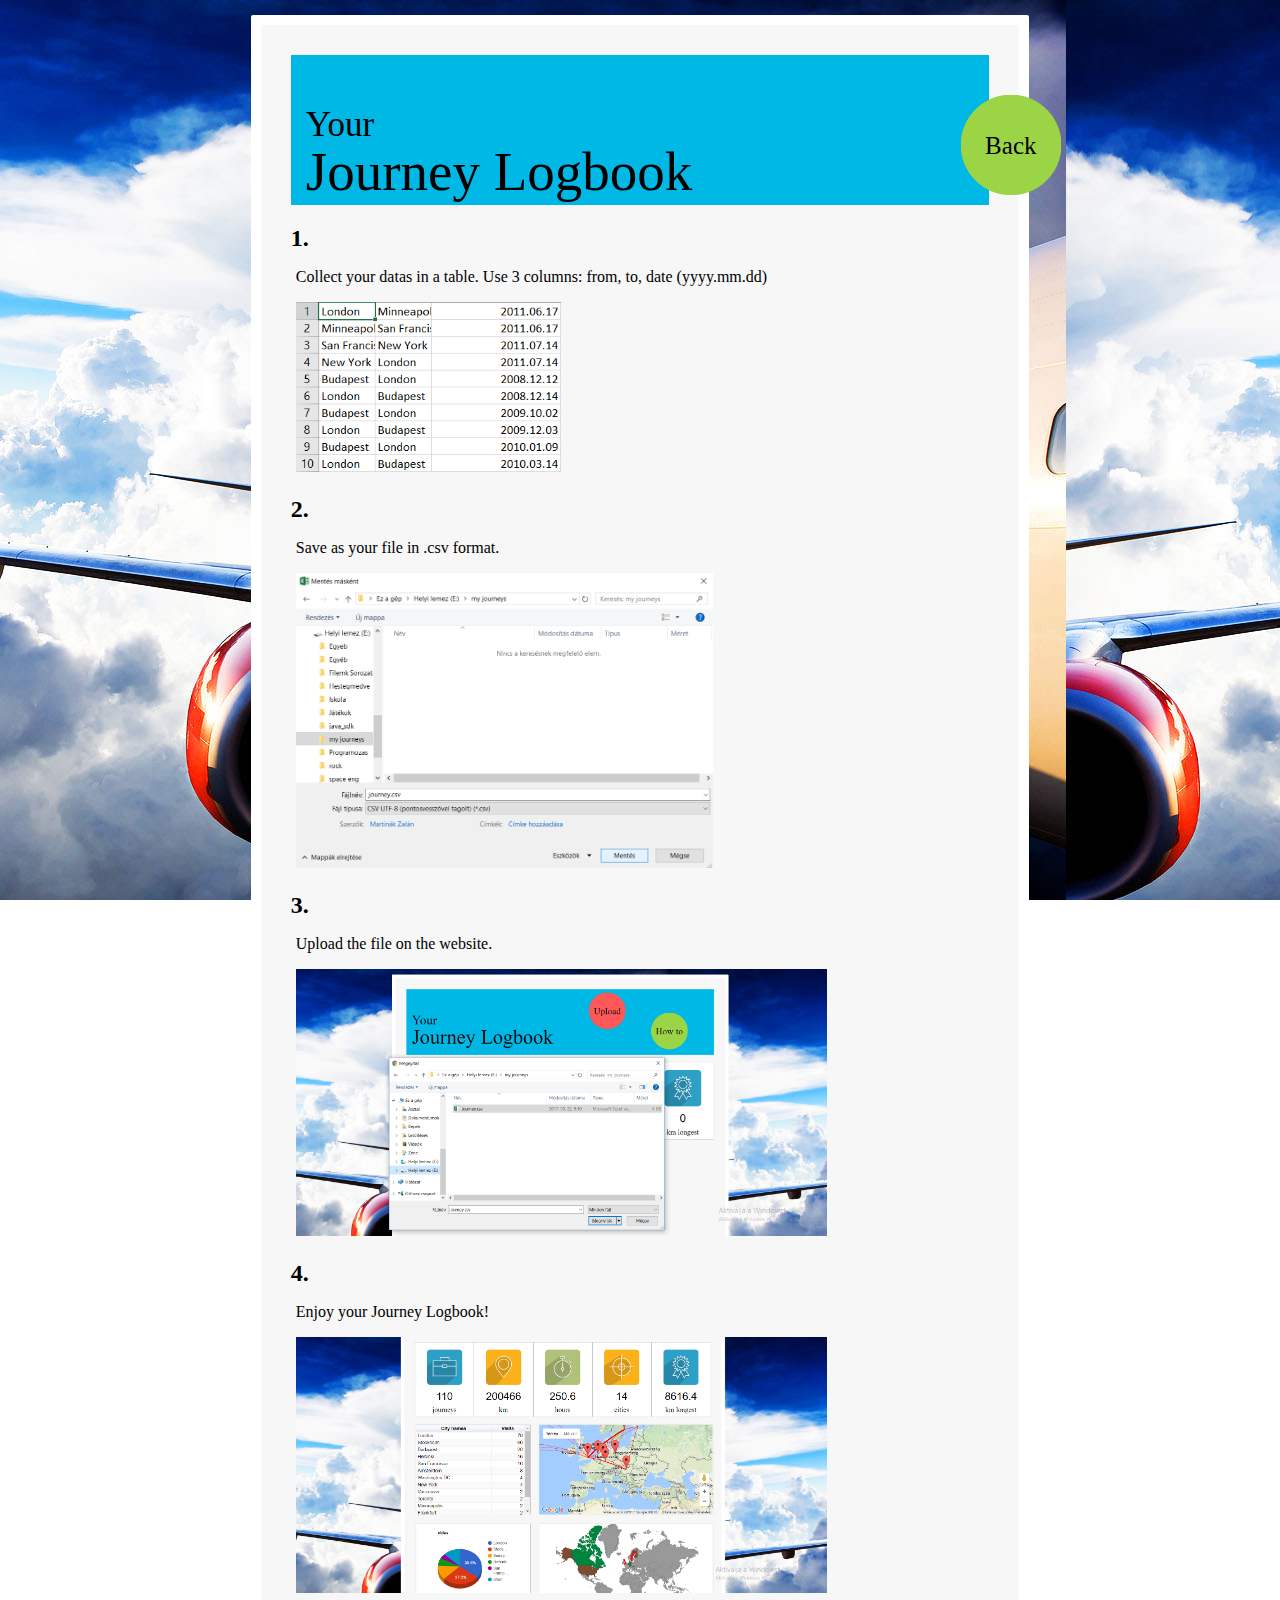
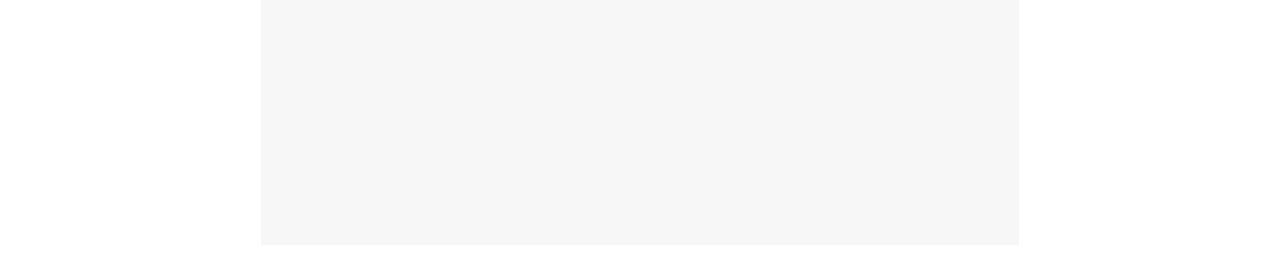
==== how_to.html @ b1394d66 "how to + faster load" ====
<!DOCTYPE html>
 <html>
	 <head>
	 	<title>airplane</title>
	 	<!--<link rel="stylesheet"  href="css/style.css">-->
	 	<link rel="stylesheet"  href="css/how_to.css">
	 	<meta http-equiv="content-type" content="text/html; charset=UTF-8" /> 
	 	 <!--<script async defer src="https://maps.googleapis.com/maps/api/js?key=AIzaSyDCi8KFSrV3lAJQxKy406CbVofcv4_Jvd8&callback=initMap"
  		type="text/javascript"></script>-->
    	<script src="https://maps.google.com/maps/api/js?sensor=false" 
          type="text/javascript"></script>
    	<meta charset="utf-8">
    	<link rel="shortcut icon" href="images/title.jpg" />
	 </head>
	 <body>
	 	<div class="grayBackground" id="aaa">
	 		<div class="title">
				<p style="font-size: 35px;text-transform: capitalize;margin-top: 50px;margin-left:15px;position: absolute;" id="name">Your</p>
				<p style="font-size: 55px;text-transform: capitalize;margin-top: 85px;margin-left:15px;position: absolute;">Journey logbook</p>
				<!--<div class="upload">
					<label for="upload-file" class="upload"></label>
					<input type="file" name="file" id="upload-file" class="upload"/>
				</div>-->
				<div class="about">
					<label for="about-file" class="about">Back</label>
					<button id="about-file" class="about" onclick="window.open('index.html','_self')"></button>
				</div>
			</div>
			<div>
				<h2>1.</h2>
				<p class="text">Collect your datas in a table. Use 3 columns: from, to, date (yyyy.mm.dd)</p>
				<img src="images/table_datas.png" class="text" width="35%">
				<h2>2.</h2>
				<p class="text">Save as your file in .csv format.</p>
				<img src="images/table_save_as.png" class="text" width="55%">
				<h2>3.</h2>
				<p class="text">Upload the file on the website.</p>
				<img src="images/upload_img.png" class="text" width="70%">
				<h2>4.</h2>
				<p class="text">Enjoy your Journey Logbook!</p>
				<img src="images/done.png" class="text" width="70%">
			</div>
	 	</div>
	 </body>
---- css/style.css ----
body{
	background-image: url("../images/bg_img.jpg");
	background-attachment: fixed;
}

.grayBackground{
	background-color: #F7F7F7;
	border-style: solid;
	border-width: 10px;
	border-color: White;
	border-radius: 2px;
	width: 60%;
	height: 1500px;
	margin: 15px auto 0px auto;
}

.title{
	background-color: /*#0066ff*/#00b8e6;
	margin: 30px 30px 20px 30px;
	height: 150px;
}

input.upload{
	 opacity: 0;
   position: absolute;
   z-index: -1;
}

div.upload {
	cursor: pointer;
	display: block;
	width: 100px;
  	height: 100px;
	background-image: url("../images/red_circle.png");
	position: absolute;
	margin:8px 0px 0px 500px;
}

label.upload{
	cursor: pointer;
	width:100px;
	position: absolute;
	padding-top: 37px;
	 font-size:25px;
	 text-align:
	 center;height:63px;
}

button.about{
	visibility: hidden;

}

div.about{
	cursor: pointer;
	display: block;
	width: 100px;
  	height: 100px;
	background-image: url("../images/green_circle.png");
	position: absolute;
	margin:40px 0px 0px 670px;
}

label.about{
	cursor: pointer;
	width:100px;
	position: absolute;
	padding-top: 37px;
	 font-size:25px;
	 text-align:
	 center;height:63px;
}

.bc{
	background-color: white;
}

td.border{
	border-right: 2px solid #C1C1C1;
}

td.number{
	font-size:30px;
	line-height:1; text-align:center;
	font: 30px arial bold, sans-serif;
}

td.text{
	font-size:20px;
	line-height:1;
	text-align: center;
	padding: 10px;
}

img.image{
	width: 100px;
	margin:15px auto 5px auto;
}

.tableTable{
	/*width: 350px;*/
	/*padding: 20px 0px 20px 0px;*/
	border:1px solid #C1C1C1;
	margin:0px 0px 20px 30px;
	float:left;
}

div.load{
margin:30px auto;
width: 100px;
height: 80px;
}

img.load{
	position: relative;
	left:35px;
}

p.load{
	margin:0px;
	text-align: center;
	font-size: 30px;
}

#map{
	/*margin:50px 0px 0px 50px;*/
	border:1px solid #C1C1C1;
	margin: 0px 0px 20px 20px;
	float:left;
}

.chart{
	border:1px solid #C1C1C1;
	 float:left;
	 margin: 0px 0px 20px 30px;
	 /*height: 250px;
	 width:auto;*/
}

.chart1{
	border:1px solid #C1C1C1;
	float:left;
	position: relative;
	margin: 0px 0px 0px 30px;
}

.chart2{
	border:1px solid #C1C1C1;
	margin: 0px 0px 20px 20px;
}
---- css/how_to.css ----
body{
	background-image: url("../images/bg_img.jpg");
	background-attachment: fixed;
}

.grayBackground{
	background-color: #F7F7F7;
	border-style: solid;
	border-width: 10px;
	border-color: White;
	border-radius: 2px;
	width: 60%;
	height: 1820px;
	margin: 15px auto 0px auto;
}

.title{
	background-color: /*#0066ff*/#00b8e6;
	margin: 30px 30px 20px 30px;
	height: 150px;
}

h2{
	margin:10px 30px 10px 30px;

}

table.text{
	margin:0px 30px 5px 30px;
}

p.text{
	padding: 0px 0px 0px 35px;
	position: relative;
}

img.text{
	margin:0px 30px 10px 35px;
}

button.about{
	visibility: hidden;

}

div.about{
	cursor: pointer;
	display: block;
	width: 100px;
  	height: 100px;
	background-image: url("../images/green_circle.png");
	position: absolute;
	margin:40px 0px 0px 670px;
}

label.about{
	cursor: pointer;
	width:100px;
	position: absolute;
	padding-top: 37px;
	 font-size:25px;
	 text-align:
	 center;height:63px;
}
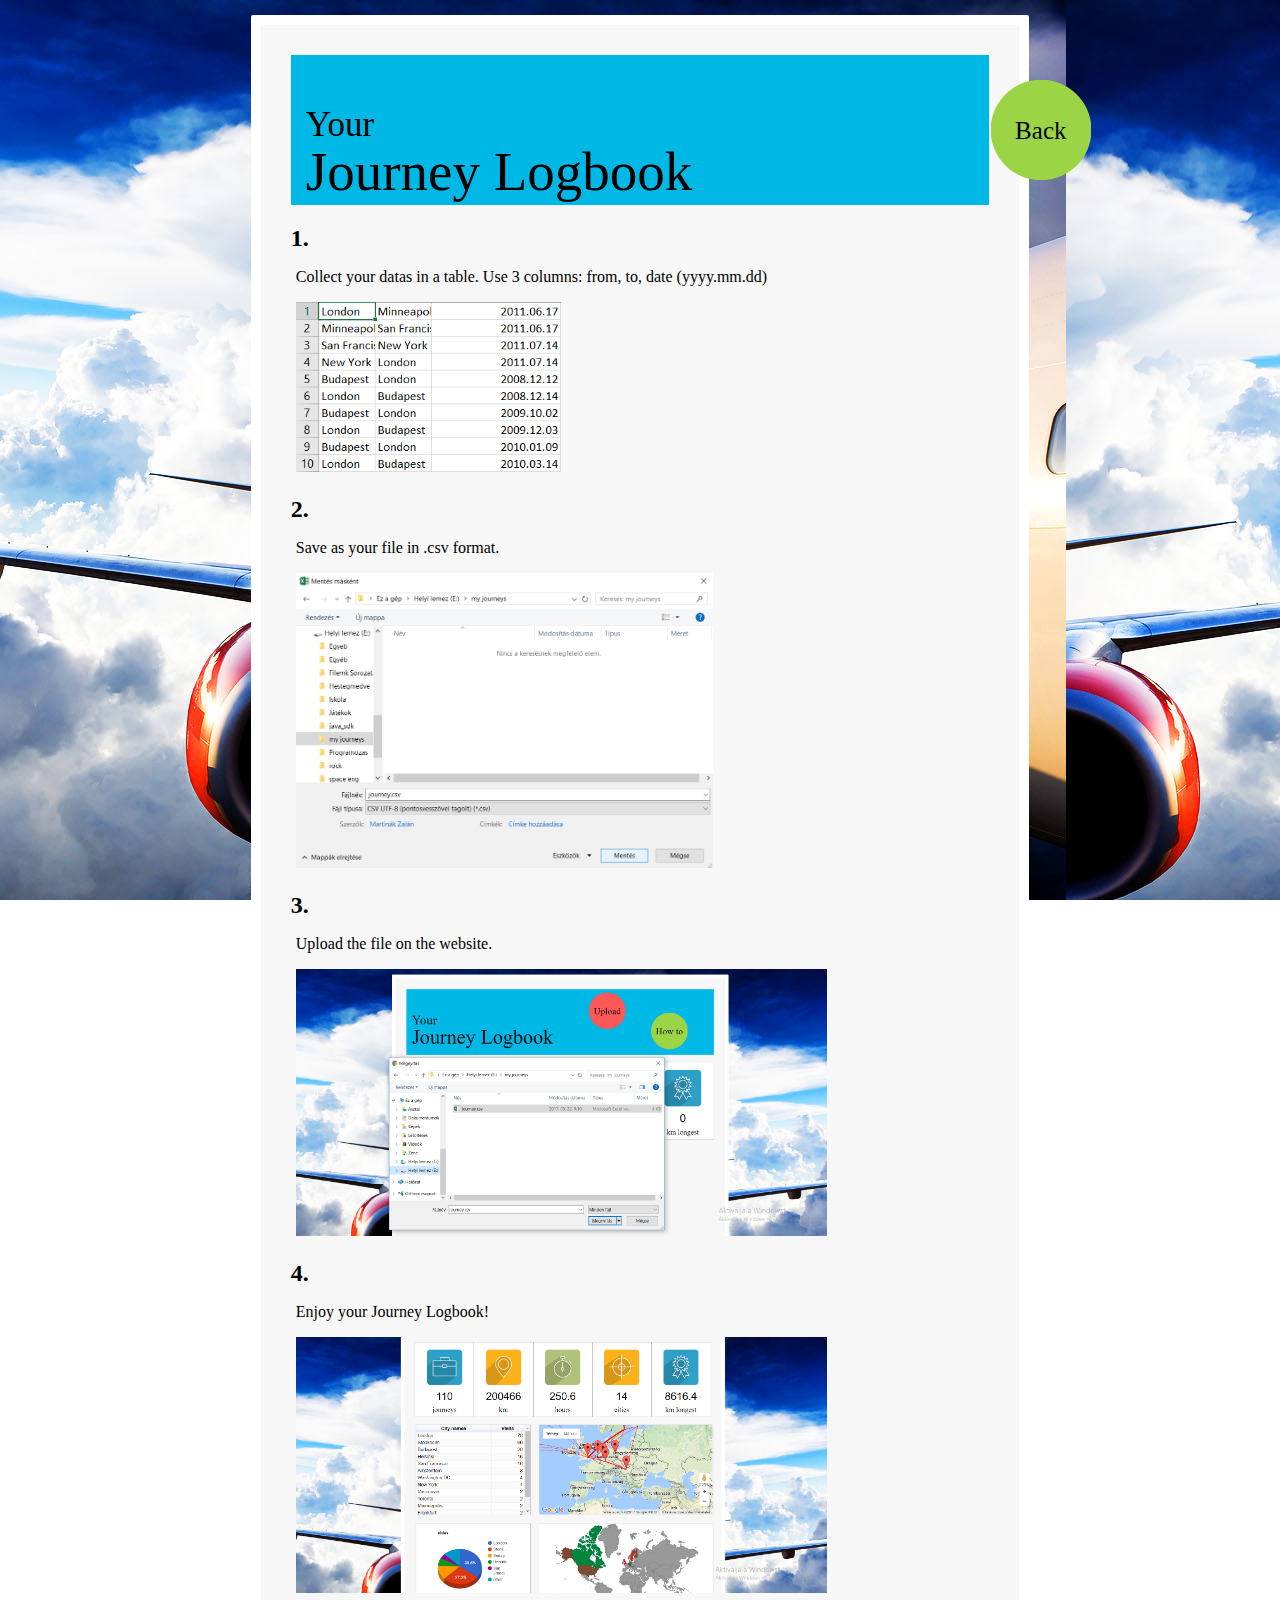
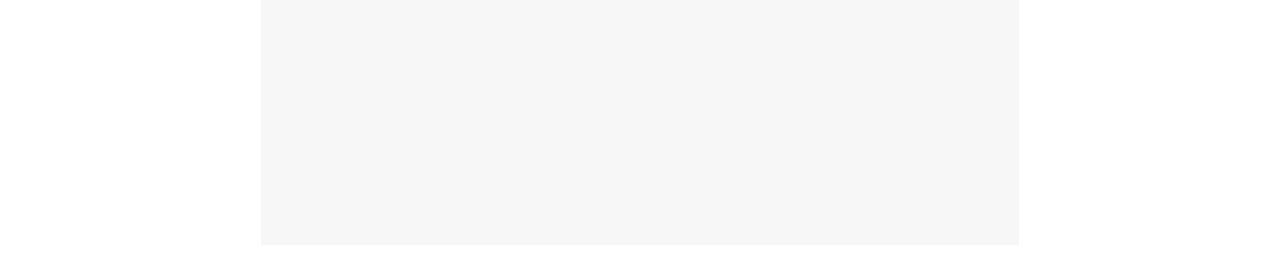
==== commit ae999046: "more cities" ====
--- a/how_to.html
+++ b/how_to.html
@@ -41,4 +41,5 @@
 				<img src="images/done.png" class="text" width="70%">
 			</div>
 	 	</div>
-	 </body>+	 </body>
+</html>--- a/css/style.css
+++ b/css/style.css
@@ -34,7 +34,7 @@
   	height: 100px;
 	background-image: url("../images/red_circle.png");
 	position: absolute;
-	margin:8px 0px 0px 500px;
+	margin:6px 0px 0px 420px;
 }
 
 label.upload{
@@ -59,7 +59,7 @@
   	height: 100px;
 	background-image: url("../images/green_circle.png");
 	position: absolute;
-	margin:40px 0px 0px 670px;
+	margin:25px 0px 0px 700px;
 }
 
 label.about{
@@ -70,6 +70,16 @@
 	 font-size:25px;
 	 text-align:
 	 center;height:63px;
+}
+
+div.print{
+	cursor: pointer;
+	display: block;
+	width: 100px;
+  	height: 100px;
+	background-image: url("../images/withe_circle.png");
+	position: absolute;
+	margin:42px 0px 0px 560px;
 }
 
 .bc{
@@ -150,3 +160,16 @@
 	margin: 0px 0px 20px 20px;
 }
 
+/*@media print {
+  body * {
+    visibility: hidden;
+  }
+  #aaa * {
+    visibility: visible;
+  }
+  #aaa {
+    position: absolute;
+  /*  left: 0;
+    top: 0;*/
+  }
+}*/--- a/css/how_to.css
+++ b/css/how_to.css
@@ -50,7 +50,7 @@
   	height: 100px;
 	background-image: url("../images/green_circle.png");
 	position: absolute;
-	margin:40px 0px 0px 670px;
+	margin:25px 0px 0px 700px;
 }
 
 label.about{
